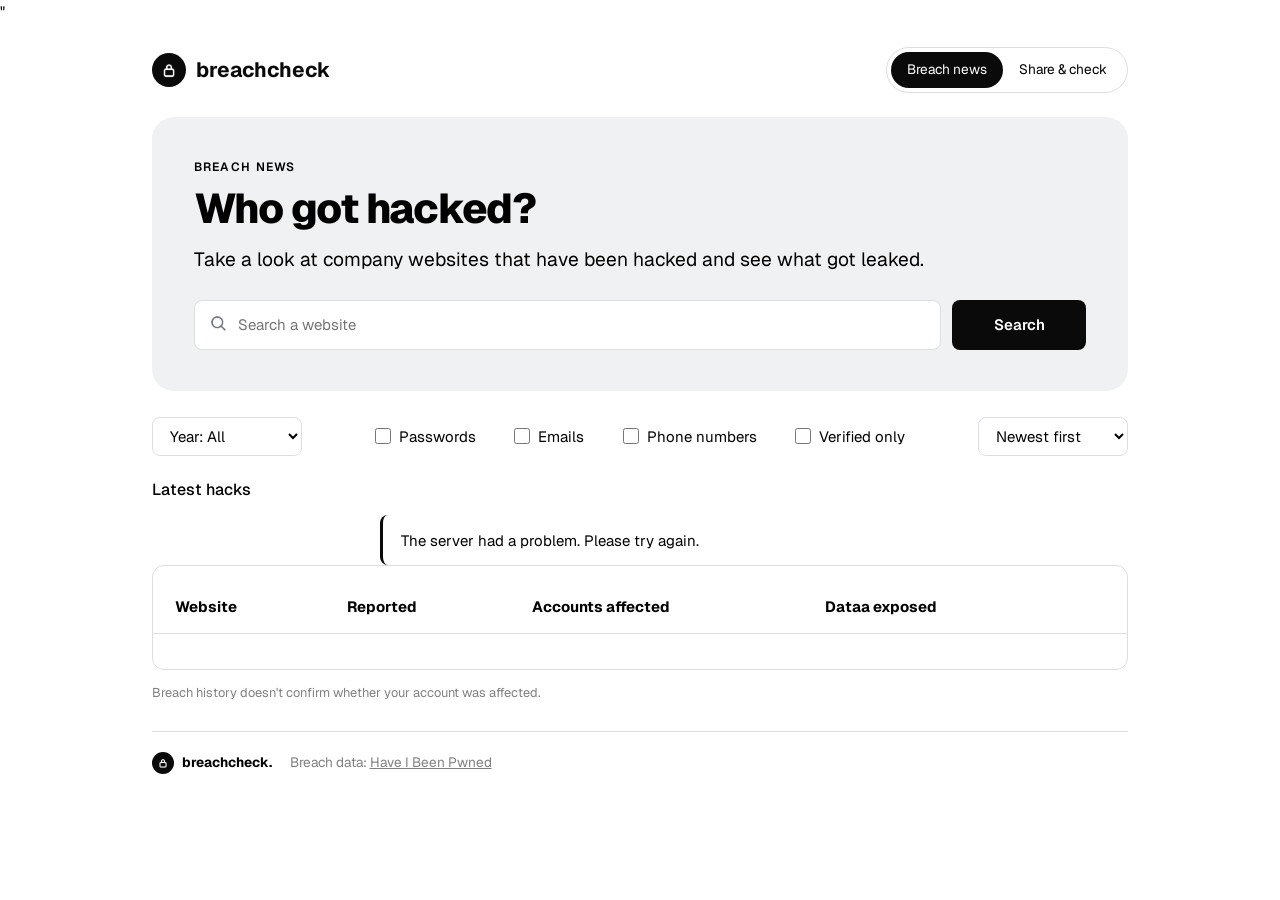
==== templates/index.html @ 245c4e73 "added requirements.txt and installed py requirements" ====
<!DOCTYPE html>
<html lang="en">
<head>
    <meta charset="UTF-8">
    <meta name="viewport" content="width=device-width, initial-scale=1.0">
    <title>breach check</title>
     <link href="https://fonts.googleapis.com/css2?family=Geist:wght@400;500;600;700;800&display=swap" rel="stylesheet">"
    <link rel="stylesheet" href="/static/style.css">
</head>
<body>
   <div class="whole">

    <header class="navbar">
        <a href="/" class="logo">
            <span class="logo-icon">
                <img src="/static/images/lock-white.png" alt="" >
            </span>
            breachcheck
        </a>

        <nav class="switch" id="tabs">
            <button class="tab active" data-tab="breachers">Breach news</button>
            <button class="tab" data-tab="share">Share &amp; check</button>
            
        </nav>
    </header>

    <main>
        <section id="breaches" class="page">
            <div class="hero">
                <p class="eyebrow">Breach news</p>
                <h1>Who got hacked?</h1>
                <p class="hero-text">Take a look at company websites that have been hacked and see what got leaked.</p>

                <form class="search-row" id="breach-search-form">
                    <div class="search-box">
                        <img alt="" class="search-icon" src="/static/images/search.png">
                        <input type="search" id="breach-search" placeholder="Search a website" maxlength="60" aria-label="Search a website">
                    </div>
                    <button class="btn-search" type="submit">Search</button>
                </form>
            </div>

            <div class="filter-row">
                <select class="small-select" id="small-select" aria-label="sort by year">
                    <option value="all">Year: All</option>
                </select>

                <div class="checks" id="breachFilters">
                    <label class="check"><input type="checkbox" value="Passwords"> Passwords</label>
                    <label class="check"><input type="checkbox" value="Email addresses"> Emails</label>
                    <label class="check"><input type="checkbox" value="Phobe numbers"> Phone numbers</label>
                    <label class="check"><input type="checkbox" value="verified"> Verified only</label>
                </div>

                <select class="small-select" id="check-sort" aria-label="Sort breaches">
                    <option value="newest">Newest first</option>
                    <option value="oldest">Oldest first</option>
                    <option value="biggest">Biggest first</option>
                    <option value="name">A to Z</option>
                </select>
            </div>

            <h2 class="list-title">Latest hacks</h2>
            <p id="breach-msg" class="message" hidden></p>

            <div class="table-card">
                <p id="breachCount" class="table-caption">Loading hacked sites...</p>
                <div class="table-scroll">
                    <table id="breach-table">
                        <thead>
                            <tr>
                                <th>Website</th>
                                <th>Reported</th>
                                <th>Accounts affected</th>
                                <th>Dataa exposed</th>
                                <th><span class="sr-only">Details</span></th>
                            </tr>
                        </thead>
                        <tbody id="breach-rows"></tbody>
                    </table>
                </div>
                <div id="page-btn" class="pages"></div>
            </div>

            <p class="small-note">Breach history doesn't confirm whether your account was affected.</p>
        </section>

        <!-- ==== tab 2: share password and check its strength -->

        <section id="share" class="page" hidden>
            <div class="hero hero-center">
                <h1>Share a password. Once.</h1>
                <p class="hero-text">Check if your password is weak and send it with a link that disappears when opened.</p>
                <p class="hero-small">Leak check. One view. Expires immeditely.</p>

                <form id="shareForm" class="share-form">
                    <label for="secret-txt">Password or secret message</label>
                    <textarea id="secret-txt" rows="4" maxlength="500" placeholder="write your message here..."></textarea>
                    <p id="secret-count" class="counter">0 / 500</p>

                    <!-- after the checking if the password has been leaked -->
                    <p class="leak-note" id="leak-note" hidden></p>

                    <div class="select-box">
                        <label for="ttl-select">Expires in</label>
                        <select id="ttl-select">
                            <option value="3600">1 hour</option>
                            <option value="86400">1 day</option>
                            <option value="604800">7 days</option>
                            <option value="custom">Custom (minutes)</option>
                        </select>
                    </div>

                    <div id="minutes-box" class="select-box" hidden>
                        <label for="custom-min">Minutes</label>
                        <input type="number" id="custom-min" min="1" max="10080" value="30">
                    </div>

                    <button type="submit" id="share-btn" class="btn-main">
                        <span id="share-btn-txt">Create one-time link</span>
                        <span class="btn-arrow" aria-hidden="true">&rarr;</span>
                    </button>
                </form>

                <p id="share-msg" class="message" hidden></p>

                <div class="link-box" id="link-box" hidden>
                    <label for="link-input">Your one-time link</label>
                    <div class="link-row">
                        <input type="text" id="link-input" readonly>
                        <button class="btn-small" id="link-btn">Copy</button>
                    </div>
                    <p class="note">Works once. After it's opened, the links is destroyed
                    <button class="txt-btn" id="delete-btn">Delete link now</button>
                    </p>
                </div>
            </div>

        </section>

        <section class="page" id="reveal" hidden>
            <div class="hero hero-center">
                <h1>Someone shared a secret.</h1>
                <p class="hero-text">It can only be viewed one time.</p>
                <p class="hero-small">Make sure to store it safely.</p>

                <div class="secret-card">
                    <div class="secret-content">
                        <p class="label">Secret</p>
                        <p class="secret-text" id="secret-text"></p>
                        <button id="copySecretButton" class="btn-small">Copy</button>
                        <p class="note">This secret is now deleted. Save it somewhere safe.</p>
                    </div>

                    <button id="cover" class="cover">
                        <img src="/static/images/lock-black.png" alt="" class="lock-icon">
                        <span class="cover-title" id="cover-title">Tap to reveal</span>
                        <span class="cover-txt" id="cover-txt">You can only viwe this once</span>
                    </button>
                </div>

                <a href="/#share" class="text-link">Share your own secret &rarr;</a>
            </div>
        </section>
    </main>

    <footer class="footer">
        <p class="footer-brand">
            <span class="logo-icon logo-icon-small">
                <img src="/static/images/lock-white.png" alt="">
            </span>
            <strong>breachcheck.</strong>
            <span class="credit">Breach data: <a href="http://haveibeenpwned.com" target="_blank" rel="noopener">Have I Been Pwned</a></span>
        </p>
    </footer>
   </div> 
   <script src="/static/breach.js"></script>
   <script src="/static/script.js"></script>
</body>
</html>
---- static/style.css ----
:root {
  --white: #ffffff;
  --grey-bg: #f0f1f3;
  --black: #0a0a0a;
  --grey: #6b6e75;
  --line: #dcdee2;
  --orange: #ff4a1c;
  --orange-soft: #fde6de;
  --green: #1f7a4d;
}

* {
    box-sizing: border-box;
}

[hidden] {
    display: none !important;
}

body {
    margin: 0;
    font-family: 'Geist', Arial, sans-serif;
    font-size: 15px;
    line-height: 1.55;
}

h1, h2 {
    margin: 0;
    font-weight: 800;
    letter-spacing: -0.03em;
    line-height: 1.1;
}

button,input,select,textarea {
    font: inherit;
}

button {
    cursor: pointer;
}

/* hides texts  */
.sr-only {
    position: absolute;
    width: 1px;
    height: 1px;
    overflow: hidden;
}


.whole {
    max-width: 1040px;
    margin: 0 auto;
    padding: 1.5rem 2rem;
}


/* ===== navbar ===== */
.navbar,.footer {
    display: flex;
    justify-content: space-between;
    align-items: center;
    flex-wrap: wrap;
    gap: 1rem;
}

.navbar {
    margin-bottom: 1.5rem;
}

.logo {
    display: flex;
    align-items: center;
    gap: 0.6rem;
    font-size: 1.3rem;
    font-weight: 700;
    color: var(--black);
    text-decoration: none;
}


.logo-icon {
    display: grid;
    place-items: center;
    width: 34px;
    height: 34px;
    background: var(--black);
    border-radius: 50%;
}

.logo-icon img {
    width: 18px;
}

.logo-icon-small {
    width: 22px;
    height: 22px;
}

.logo-icon-small img {
    width: 12px;
}

/* "Share a secret and Breach news */
.switch {
    display: flex;
    padding: 0.25rem;
    border: 1px solid var(--line);
    border-radius: 999px;
}

.tab {
    background: none;
    border: none;
    border-radius: 999px;
    padding: 0.45rem 1rem;
    font-size: 0.85rem;
}

.tab.active {
    background: var(--black);
    color: var(--white);
}

.hero {
    background: var(--grey-bg);
    padding: 2.6rem;
    border-radius: 22px;
}

.hero h1 {
    font-size: 2.6rem;
}

.hero-center {
    padding: 3.4rem 2rem, 3rem;
    text-align: center;
}

.hero-center h1{
    font-size: 3.2rem;
}

.hero-text {
    margin: 0.8rem 0 0;
    font-size: 1.2rem;
}

.hero-small, .note, .counter, .small-note, .table-caption, .served-by, .credit {
    color: grey;
}

.hero-small {
    margin: 0.6rem 0 0;
}

.eyebrow {
    font-size: 0.75rem;
    font-weight: 600;
    margin: 0 0 0.6rem;
    text-transform: uppercase;
    letter-spacing: 0.08rem;
}


input, select, textarea {
    background: var(--white);
    width: 100%;
    padding: 0.75rem 0.95rem;
    border: 1px solid var(--line);
    border-radius: 8px;
}

textarea {
    resize: vertical;
}

label, .label {
    display: block;
    margin-bottom: 0.5rem;
    font-weight: 600;
}

.btn-main, .btn-small, .btn-search {
    background: var(--black);
    color: var(--white);
    border: none;
    padding: 12px 1.4rem;
    border-radius: 999px;
    font-weight: 600;
    white-space: nowrap;
}

.btn-main:hover, .btn-small:hover, .btn-search:hover {
    opacity: 0.85;
}

.btn-search {
    padding: 0.75rem 2.6rem;
    border-radius: 8px;
}

.btn-main {
    position: relative;
    width: 100%;
    margin-top: 1.4rem;
    padding: 0.9rem;
}

.txt-btn {
    color: var(--grey);
    background: none;
    border: none;
    padding: 0;
    text-decoration: underline;
}

.text-link {
    color: var(--black);
    display: inline-block;
    font-weight: 600;
    margin-top: 1.6rem;
}

.note {
    margin: 0.7rem 0 0;
    font-size: 0.85rem;
}


.message {
    background: var(--white);
    max-width: 520px;
    margin: 1rem auto 0;
    padding: 0.85rem 1.1rem;
    border-left: 3px solid var(--black);
    border-radius: 8px;
    text-align: left;
}

.message.warning, .message-error {
    border-left-color: var(--orange);
}

.message-error {
    background: var(--orange-soft);
}

/* 1st tab */
.search-row {
    margin-top: 1.6rem;
}

.search-box {
    position: relative;
    flex: 1;
}

.search-box input {
    padding-left: 2.7rem;
}

.search-icon {
    position: absolute;
    left: 0.95rem;
    top: 0.85rem;
    width: 18px;
}

.filter-row {
    display: flex;
    justify-content: space-between;
    align-items: center;
    flex-wrap: wrap;
    gap: 16px;
    margin: 1.6rem 0;
}

.small-select {
    width: 150px;
    padding: 0.5rem 0.8rem;
}

.checks {
    display: flex;
    flex-wrap: wrap;
    gap: 0.6rem 2.4rem;
}

.check {
    display: flex;
    align-items: center;
    gap: 8px;
    margin: 0;
    font-weight: 400;
}

.check input {
    width: 16px;
    height: 16px;
    margin: 0;
    accent-color: var(--black);
}

.list-title {
    margin-bottom: 0.7rem;
    font-size: 16px;
    font-weight: 500;
    letter-spacing: 0;
}

.table-card {
    border: 1px solid var(--line);
    border-radius: 12px;
}

.table-caption {
    margin: 0;
    padding: 0.9rem 1.4rem 0;
    font-size: 0.8rem;
}

table {
    width: 100%;
    border-collapse: collapse;
}

th, td {
    padding: 0.9rem 1.4rem;
    text-align: left;
    border-bottom: 1px solid var(--line);
}

.breach-row {
    cursor: pointer;
}

.breach-row:hover {
    background: #fafafb;
}

.breach-name {
    font-weight: 700;
}

.data-pills {
    display: flex;
    flex-wrap: wrap;
    gap: 0.4rem;
}

.data-pill {
    background: var(--grey-bg);
    padding: 0.15rem 0.55rem;
    border-radius: 6px;
    font-size: 0.8rem;
}

.arrow-cell {
    text-align: right;
}

.breach-riw.open .arrow-cell {
    color: var(--orange);
}

.breach-tip {
    background: var(--grey-bg);
    display: flex;
    align-items: center;
    margin: 0;
    gap: 0.7rem;
    padding: 0.85rem 1rem;
    border-left: 3px solid var(--orange);
    border-radius: 8px;
}

.pages {
    display: flex;
    justify-content: center;
    gap: 0.4rem;
    padding: 1.1rem;
}

.tip-link {
    background: none;
    margin-left: auto;
    border: none;
    color: var(--orange);
    white-space: nowrap;
    font-weight: 600;
}

.tip-icon {
    flex-shrink: 0;
    width: 18px;
    height: 18px;
}

.page-button {
    padding: 0.35rem 0.75rem;
    background: var(--white);
    border: 1px solid var(--line);
    border-radius: 8px;
}

.page-button.number {
    border-color: transparent;
}

.page-button.active {
    background: var(--black);
    color: var(--white);
}

.page-button:disabled {
    opacity: 0.4;
}

.small-note {
    font-size: 0.8rem;
}

/* 2nd tab */
.share-form, .link-box, .secret-card {
    max-width: 520px;
    margin: 2.4rem auto 0;
    text-align: left;
}

.counter {
    margin: 0.3rem 0 0;
    text-align: right;
    font-size: 0.8rem;
}

.leak-note {
    background: var(--white);
    margin: 1rem 0 0;
    padding: 0.7rem 0.9rem;
    border-radius: 8px;
    font-size: 0.875rem;
}

.leak-note.leaked {
    background: var(--orange-soft);
}

.leak-note.safe {
    color: var(--green);
}

.leak-note.checking {
    background: none;
    color: var(--green);
}

.select-box {
    background: var(--white);
    display: flex;
    align-items: center;
    gap: 0.5rem;
    margin-top: 1.4rem;
    padding-left: 1rem;
    border: 1px solid var(--line);
    border-radius: 8px;
}

.select-box label {
    margin: 0;
    font-weight: 400;
    white-space: nowrap;

}

.select-box select, .select-box input {
    border: none;
}

#minutes-box {
    margin-top: 0.7rem;
}

.link-box {
    background: var(--white);
    margin-top: 1.2rem;
    padding: 1.2rem;
    border-radius: 12px;
}

.link-row, .search-row {
    display: flex;
    gap: 0.7rem;
}


/* Reveal page */
.secret-card {
    background: wheat;
    position: relative;
    min-height: 210px;
    border-radius: 12px;
    overflow: hidden;
}

.secret-context {
    padding: 1.6rem;
}

.secret-text {
    font-size: 1.4rem;
    font-weight: 700;
    word-break: break-all;
}

.cover {
    background: var(--white);
    position: absolute;
    inset: 0;
    display: flex;
    flex-direction: column;
    align-items: center;
    gap: 0.3rem;
    justify-content: center;
    border: none;
    transition: transform 0.6s ease;
}

.cover.open {
    transform: translateY(-100%);
}

.lock-icon {
    width: 30px;
}

.cover-title {
    font-size: 1.15rem;
    font-weight: 700;
}

.cover-txt {
    color: var(--grey);
}


.footer {
    margin-top: 1.8rem;
    padding-top: 1.2rem;
    border-top: 1px solid var(--line);
    font-size: 0.85rem;
}

.footer p {
    margin: 0;
}

.footer-brand {
    display: flex;
    align-items: center;
    gap: 0.5rem;
}

.credit {
    margin-left: 0.6rem;
}

.credit a {
    color: inherit;
}

/* on the phone */
@media (max-width: 720px) {
    .whole {
        padding: 1.2rem 1rem;
    }

    .hero, .hero-center {
        padding: 2rem 1.3rem;
    }

    .hero h1, .hero-center h1 {
        font-size: 2.1rem;
    }

    .link-row, .search-row {
        flex-direction: column;
        align-items: stretch;
    }

    table {
        min-width: 600px;
    }
}
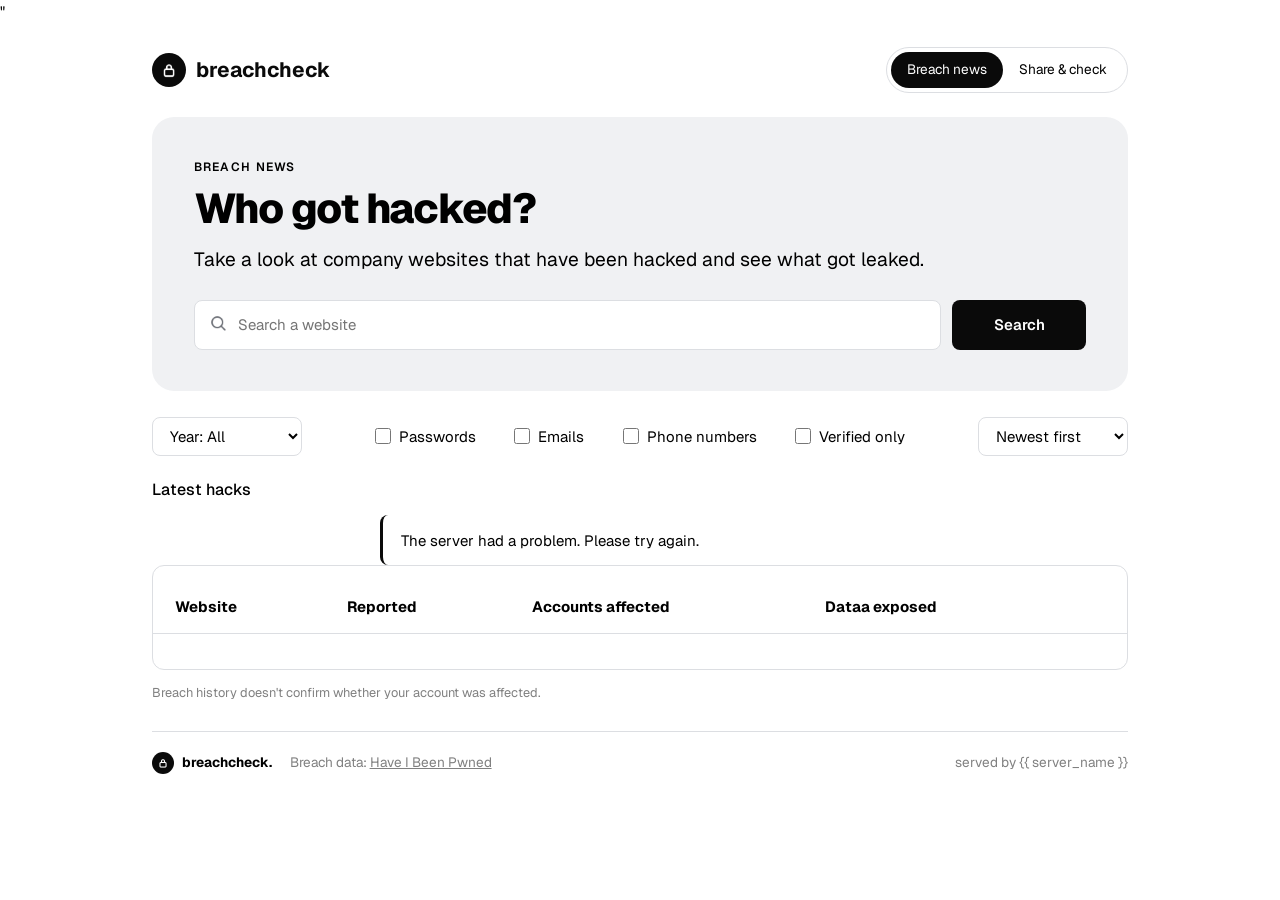
==== commit dba7a24e: "added the api routes that js calls and also a small message to show load rebalancers" ====
--- a/templates/index.html
+++ b/templates/index.html
@@ -4,7 +4,7 @@
     <meta charset="UTF-8">
     <meta name="viewport" content="width=device-width, initial-scale=1.0">
     <title>breach check</title>
-     <link href="https://fonts.googleapis.com/css2?family=Geist:wght@400;500;600;700;800&display=swap" rel="stylesheet">"
+    <link href="https://fonts.googleapis.com/css2?family=Geist:wght@400;500;600;700;800&display=swap" rel="stylesheet">"
     <link rel="stylesheet" href="/static/style.css">
 </head>
 <body>
@@ -173,6 +173,8 @@
             <strong>breachcheck.</strong>
             <span class="credit">Breach data: <a href="http://haveibeenpwned.com" target="_blank" rel="noopener">Have I Been Pwned</a></span>
         </p>
+         <!-- added this to show the load rebalancers -->
+        <p class="served-by">served by {{ server_name }}</p>
     </footer>
    </div> 
    <script src="/static/breach.js"></script>
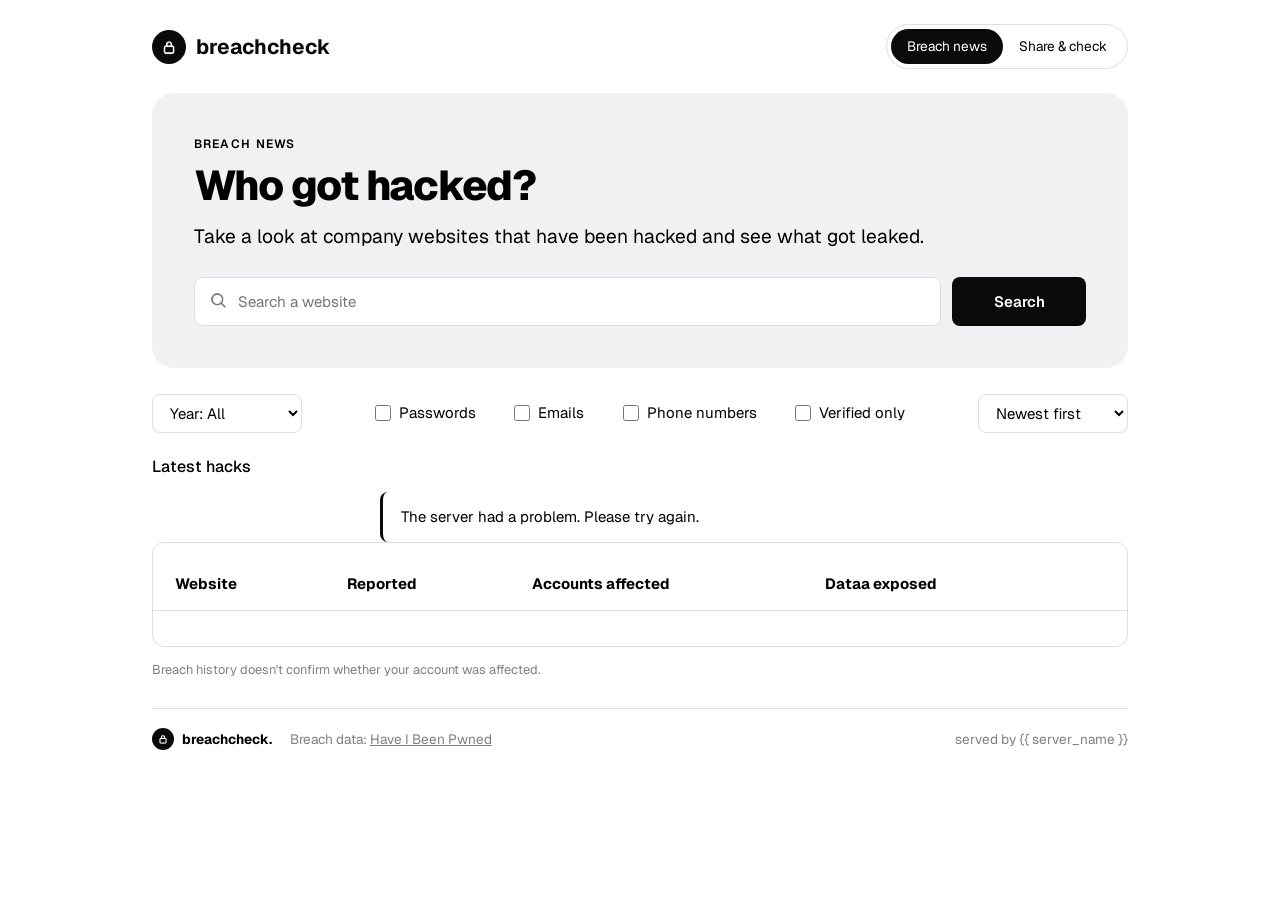
==== commit 649da418: "fetch the breach from the api and also fixeed the firstbreach error in js and also a typo in html fo" ====
--- a/templates/index.html
+++ b/templates/index.html
@@ -4,7 +4,7 @@
     <meta charset="UTF-8">
     <meta name="viewport" content="width=device-width, initial-scale=1.0">
     <title>breach check</title>
-    <link href="https://fonts.googleapis.com/css2?family=Geist:wght@400;500;600;700;800&display=swap" rel="stylesheet">"
+    <link href="https://fonts.googleapis.com/css2?family=Geist:wght@400;500;600;700;800&display=swap" rel="stylesheet">
     <link rel="stylesheet" href="/static/style.css">
 </head>
 <body>
@@ -19,7 +19,7 @@
         </a>
 
         <nav class="switch" id="tabs">
-            <button class="tab active" data-tab="breachers">Breach news</button>
+            <button class="tab active" data-tab="breaches">Breach news</button>
             <button class="tab" data-tab="share">Share &amp; check</button>
             
         </nav>
